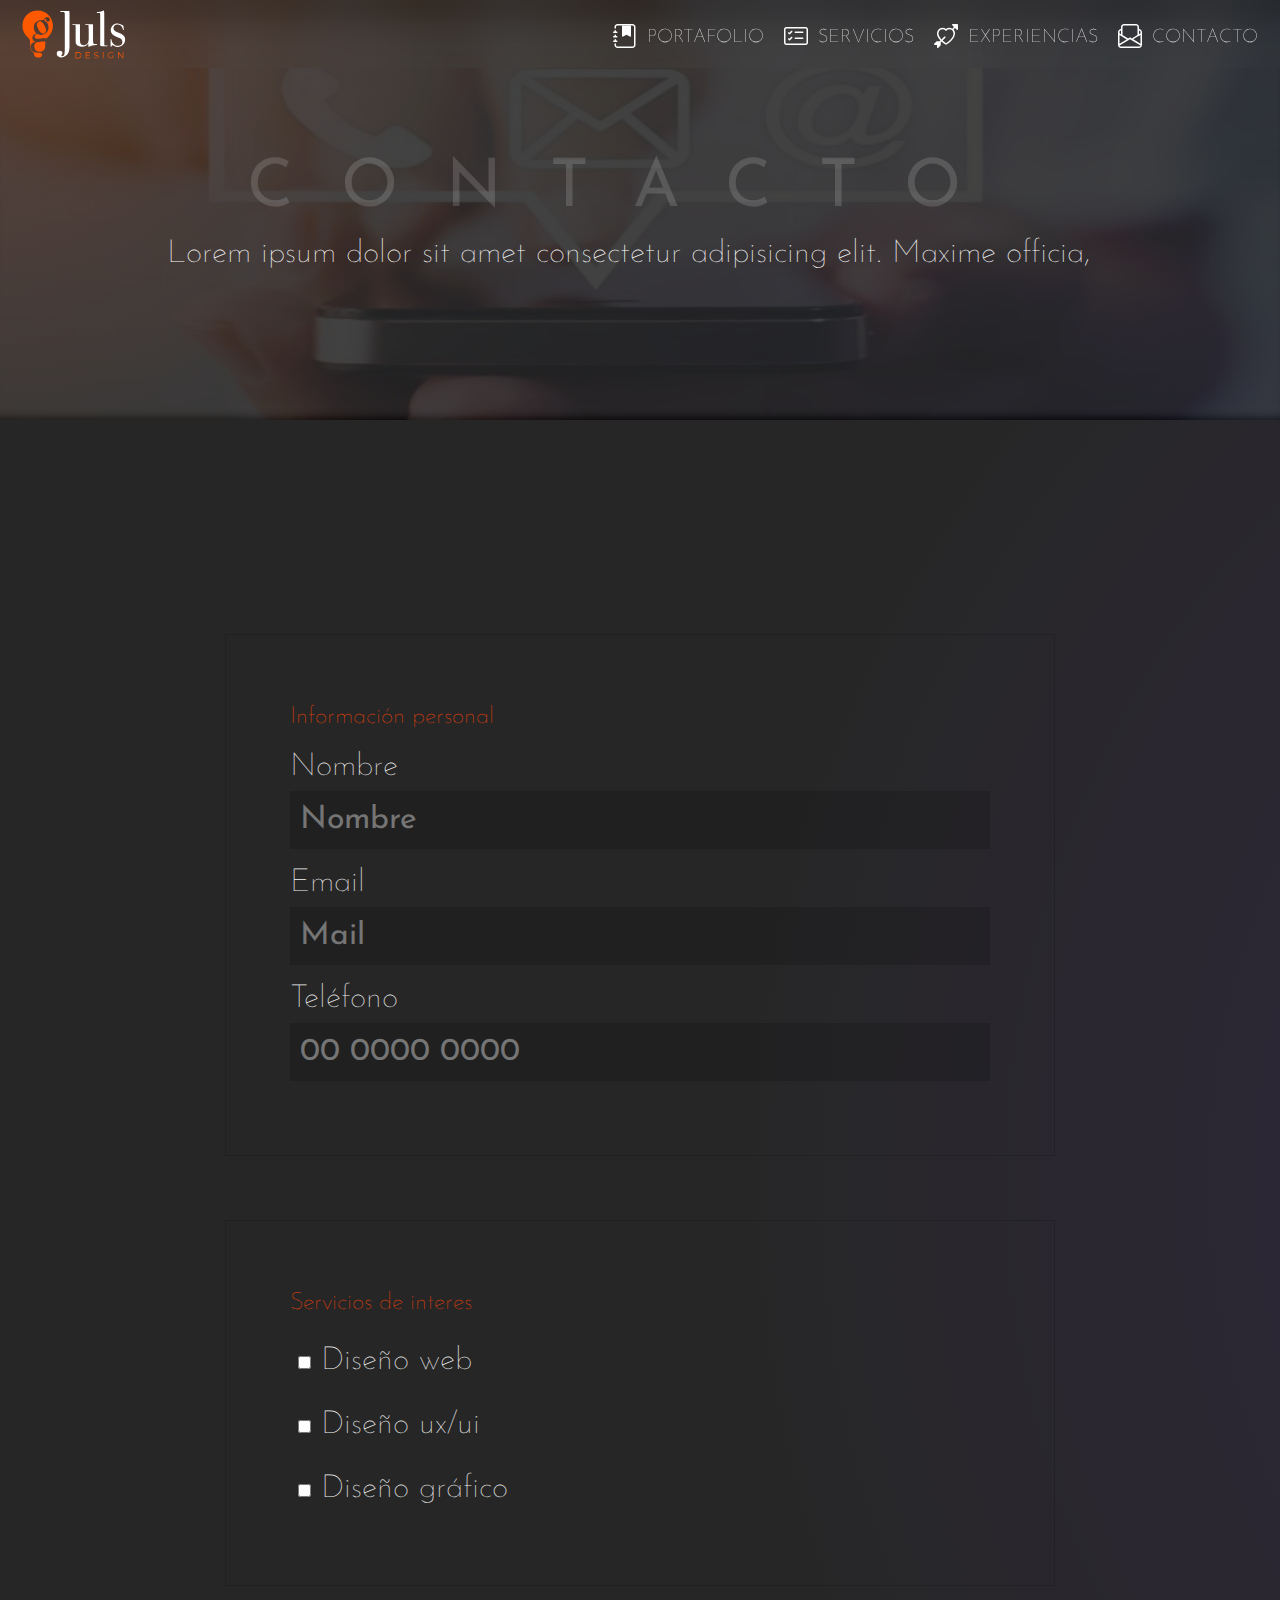
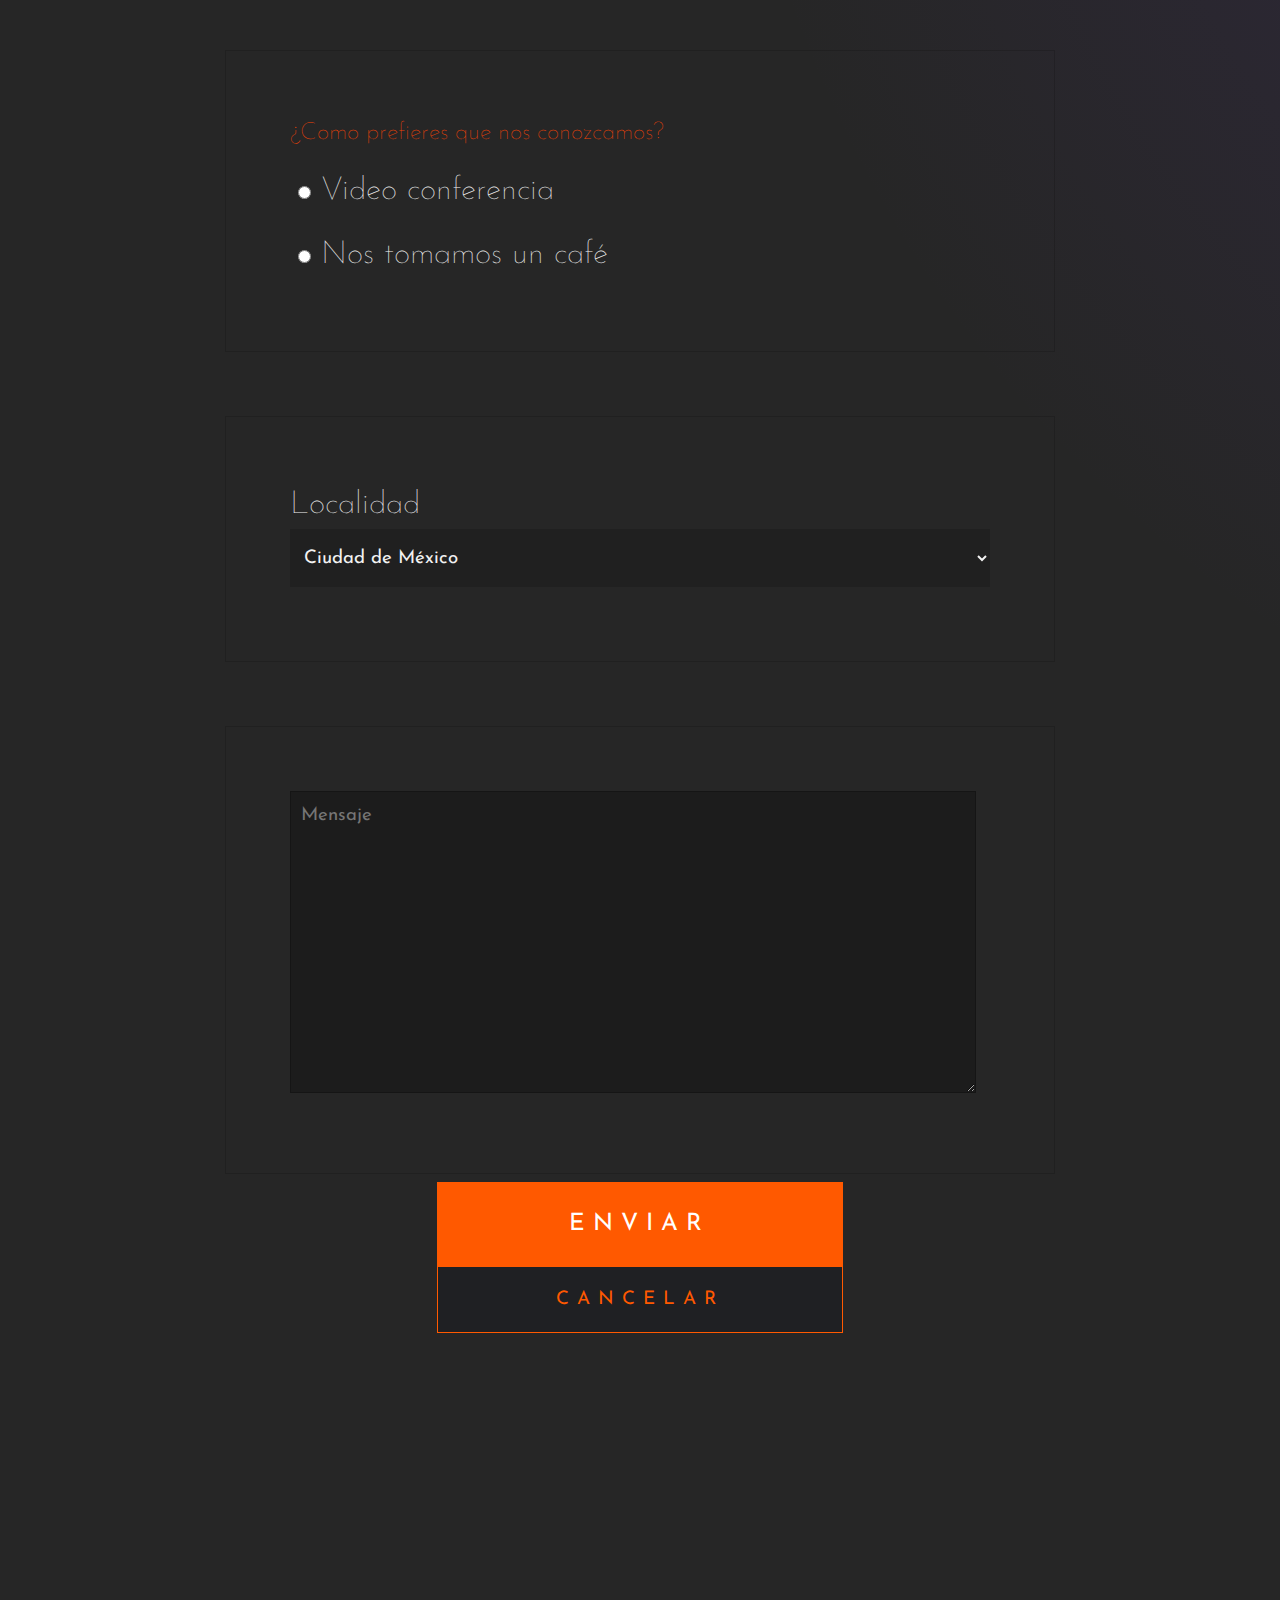
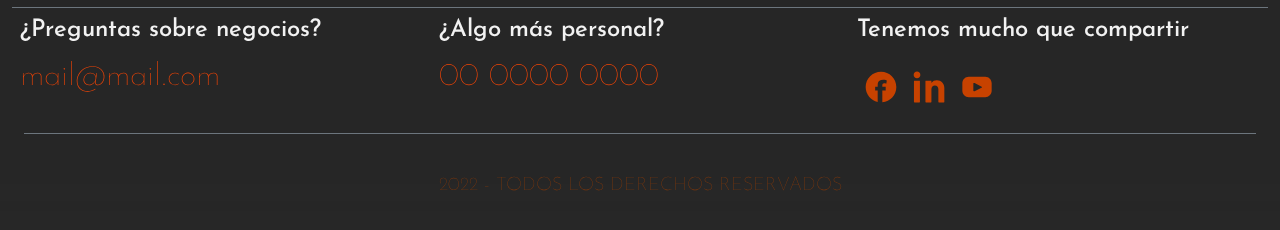
==== views/contacto.html @ 2e826bec "IntegracionSASS" ====
<!DOCTYPE html>
<html lang="en">
    <head>
        <meta charset="UTF-8">
        <meta http-equiv="X-UA-Compatible" content="IE=edge">
        <meta name="viewport" content="width=device-width, initial-scale=1.0">
        <!--Boots-->
        <link rel="stylesheet" href="../bootstrap/css/bootstrap.min.css">
    
        <!--styles-->
        <link rel="stylesheet" href="../css/style.css">
        <title>gJuls | Contacto</title>
</head>
<body>
    <!--Header-->
    <header class="fixed-top">
        <nav class="navbar navbar-expand-lg p-0">
            <div class="container-fluid">
                <!--brand-->
            <a href="../index.html" class="d-flex navbar-brand p-2">
                <img src="../assets/imgs/logoGjuls-ico.svg" alt="Logo  - Diseño"/>
                <img src="../assets/imgs/logoGjuls-txt.svg" alt="gJuls  - Que inspira"/>
            </a>
                <!--btnMenu-->
            <button class="navbar-toggler" type="button" data-bs-toggle="collapse" data-bs-target="#navbarMenu" aria-controls="navbarMenu" aria-expanded="false" aria-label="Toggle navigation">
                <!--<span class="navbar-toggler-icon"></span>-->
                <img src="../assets/icons/list.svg" alt="..."/>
            </button>
            <!--MenuCollapse-->
            <div class="collapse navbar-collapse MenuCollapse" id="navbarMenu">
                <ul class="navbar-nav mb-2 mb-lg-0">
                <li>
                    <a href="../views/portafolio.html">
                        <img src="../assets/imgs/ico_journal-bookmark-fill.svg" >
                        <span>Portafolio</span>
                    </a>
                </li>
                <li>
                    <a href="../views/servicios.html">
                        <img src="../assets/imgs/ico_card-checklist.svg" >
                        <span>Servicios</span>
                    </a>
                </li>
                <li>
                    <a href="../views/experiencias.html">
                        <img src="../assets/imgs/ico_arrow-through-heart.svg" >
                        <span>Experiencias</span>
                    </a>
                </li>
                <li>
                    <a href="#">
                        <img src="../assets/imgs/ico_envelope-paper.svg" >
                        <span>Contacto</span>
                    </a>
                </li>
                </ul>
            </div>
            </div>
        </nav>
    </header>

    <section class="container-fluid p-0 sectiones">
        <div class="row">
            <div class="col-12 hImgPages p-0">
                <img src="../assets/imgs/contacto.png" alt="imagen contacto" class="img-fluid w-100 ">
            </div>
            <div class="col-12 text-center position-absolute textSectiones ">
                <h2 class="w-100">Contacto</h2>
                <p class="text-light">
                    Lorem ipsum dolor sit amet consectetur adipisicing elit. Maxime officia, 
                </p>
            </div>
        </div>
    </section>


    <!--main-->
    <main class="container-fluid">
        <!--principal | Slider-->
        <section class="row justify-content-center">
            <form class="col-sm-12 col-md-8">
                <!--InfPersonal-->
                <fieldset>
                    <legend class="text-primary">Información personal</legend>
                    <!--nombre-->
                    <label for="nombre">Nombre</label>
                    <input type="text" id="nombre" placeholder="Nombre" class="inputType">
                    <br />
                    <!--Email-->
                    <label for="email">Email</label>
                    <input type="email" id="email" placeholder="Mail" class="inputType">
                    <br />  
                    <!--Email-->
                    <label for="telefono">Teléfono</label>
                    <input type="tel" id="telefono" placeholder="00 0000 0000" class="inputType">
                    <br />
                </fieldset>
                <!--Lista de servicios-->
                <fieldset>
                    <legend class="text-primary">Servicios de interes</legend>
                    <div class="inlineFlex">
                    <!--web-->
                    <div class=" checkRadio p-2">
                        <input type="checkbox" id="web" value="web">
                        <label for="web">Diseño web</label>
                    </div>
                    <!--ux/ui-->
                    <div class=" checkRadio p-2">
                        <input type="checkbox" id="ux_ui" value="ux_ui">
                        <label for="ux_ui">Diseño ux/ui</label>
                    </div>
                    <!--grafico-->
                    <div class=" checkRadio p-2">
                        <input type="checkbox" id="grafico" value="grafico">
                        <label for="grafico">Diseño gráfico</label>
                    </div>
                </div>
                </fieldset>
                <!--Información de atención-->
                <fieldset>
                    <legend class="text-primary">¿Como prefieres que nos conozcamos?</legend>
                    <div class="inlineFlex">
                    <!--virtual-->
                    <div class=" checkRadio p-2">
                        <input type="radio" id="virtual" value="virtual" name="primerContacto">
                        <label for="virtual">Video conferencia</label>
                    </div>
                    
                    <div class=" checkRadio p-2">
                    <!--cafe-->
                    <input type="radio" id="cafe" value="cafe" name="primerContacto">
                    <label for="cafe">Nos tomamos un café</label>
                    </div>
                    </div>
                </fieldset>
                <fieldset>
                    <label for="localidad">Localidad</label>
                    <select id="localidad" class="inputType">
                        <option>Ciudad de México</option>
                        <option>Monterrey</option>
                        <option>Yucatan</option>
                    </select>
                </fieldset>
                <fieldset>
                    <textarea id="mensaje" name="" cols="30" rows="10" placeholder="Mensaje"></textarea>
                </fieldset>
                <div class="text-center p-2 btns" >
                    <input type="submit" value="Enviar" id="btnSend">
                    <input type="reset" value="Cancelar" id="btnCancel" >
                </div>
            </form>
        </section>

        <!--Mapa-->
<section class="col-sm-12">
    <iframe src="https://www.google.com/maps/embed?pb=!1m18!1m12!1m3!1d240863.68495400102!2d-99.28369872893013!3d19.391003839331002!2m3!1f0!2f0!3f0!3m2!1i1024!2i768!4f13.1!3m3!1m2!1s0x85ce0026db097507%3A0x54061076265ee841!2sCiudad%20de%20M%C3%A9xico%2C%20CDMX!5e0!3m2!1ses!2smx!4v1654208117817!5m2!1ses!2smx"  style="border:0; width: 100%;" allowfullscreen="" loading="lazy" referrerpolicy="no-referrer-when-downgrade"></iframe>
</section>
        
    </main>

    

     
    <!--footer-->
    <footer class="container-fluid mt-4">
        <div class="container-fluid"> 
    <div class="row border-top border-secondary mt-4">
    <!--Mail-->
    <section class="p-2 col-xs-12 col-md-4">
        <div>
            <h4>¿Preguntas sobre negocios?</h4>
            
            <p>mail@mail.com</p>
        </div>
    </section>
    <!--Telefono-->
    <section class="p-2 col-xs-12 col-md-4">
        <div>
            <h4>¿Algo más personal?</h4>
            
            <p>00 0000 0000</p>
        </div>
    </section>
    <!--redesSociales-->
    <section class="p-2 col-xs-12 col-md-4">
        <div>
            <h4>Tenemos mucho que compartir</h4>
        </div>
            <div class="d-flex">
                <div class="p-2">
                    <a href="#">
                        <img src="../assets/imgs/ico_facebook.svg" alt="Facebook">
                    </a>
                </div>
                <div class="p-2">
                    <a href="#">
                        <img src="../assets/imgs/ico_linkedin.svg" alt="Linkedin">
                    </a>
                </div>
                <div class="p-2">
                    <a href="#">
                        <img src="../assets/imgs/ico_youtube.svg" alt="Youtube">
                    </a>
                </div>
            </div>
    </section>
    </div>
    <section class="text-center mt-2 border-secondary border-top p-4" >
        <span class="text-secondary ">2022 - Todos los Derechos Reservados</span>  
    </section>
</div>
    </footer>

    <!--boots-->
    <script src="../bootstrap/js/bootstrap.min.js"></script>

</body>
</html>
---- css/style.css ----
/*Partials*/
/*Fonts*/
@import url("https://fonts.googleapis.com/css2?family=Josefin+Sans:wght@100;200;400&display=swap");
/*
*/
.text-primary {
  color: #f24405 !important; }

.text-light {
  color: #f25c05 !important; }

.text-secondary {
  color: #8b3907 !important; }

.text-white {
  color: #f2f2f2 !important; }

body {
  font-family: 'Josefin Sans', sans-serif;
  font-size: 24pt;
  font-weight: 100;
  background-color: #262626;
  overflow-x: hidden;
  /*Estilos tipograficos*/ }
  body::before {
    content: "";
    position: absolute;
    height: 200vh;
    width: 200vh;
    background: #f24405;
    background: -moz-radial-gradient(circle, #f24405 0%, rgba(38, 38, 38, 0) 35%);
    background: -webkit-radial-gradient(circle, #f24405 0%, rgba(38, 38, 38, 0) 35%);
    background: radial-gradient(circle, #f24405 0%, rgba(38, 38, 38, 0) 35%);
    filter: progid:DXImageTransform.Microsoft.gradient(startColorstr="#f24405",endColorstr="#262626",GradientType=1);
    opacity: .15;
    margin-top: -100vh;
    margin-left: -100vh;
    z-index: -1000 !important; }
  body::after {
    content: "";
    position: absolute;
    height: 400vh;
    width: 400vh;
    background: #5a32a8;
    background: -moz-radial-gradient(circle, #5a32a8 0%, rgba(38, 38, 38, 0) 50%);
    background: -webkit-radial-gradient(circle, #5a32a8 0%, rgba(38, 38, 38, 0) 50%);
    background: radial-gradient(circle, #5a32a8 0%, rgba(38, 38, 38, 0) 50%);
    filter: progid:DXImageTransform.Microsoft.gradient(startColorstr="#5a32a8",endColorstr="#262626",GradientType=1);
    opacity: .25;
    margin-top: -450vh;
    margin-left: 20vh;
    z-index: -1000 !important; }
  body h1 {
    font-size: 100pt;
    font-weight: 400;
    margin: 0px; }
  body h2 {
    font-size: 50pt;
    font-weight: 200;
    margin: 0px; }
  body p {
    font-weight: 100; }
  body span {
    font-size: 14pt;
    text-transform: uppercase;
    padding: 15px; }
  body main {
    padding-top: 150px;
    margin-bottom: 100px; }
  body main a {
    text-decoration: none;
    color: #f25c05;
    border-bottom: solid 1px #f25c05; }
  body main a:hover {
    text-decoration: none;
    color: #8b3907;
    border-bottom: solid 1px #8b3907; }
  body .btn {
    border-radius: 0px !important;
    text-decoration: none !important;
    padding: 25px;
    text-transform: uppercase;
    letter-spacing: 2px; }
  body .btn-primary {
    background-color: #f24405 !important;
    border: solid 2px #f25c05;
    color: #f2f2f2; }
  body .btn-primary:hover {
    background-color: #262626 !important;
    border: solid 2px #f24405;
    color: #f24405; }
  body .btn-light {
    background-color: #262626 !important;
    border: solid 2px #f25c05;
    color: #f25c05; }
  body .btn-light:hover {
    background-color: #f24405 !important;
    border: solid 2px #f24405;
    color: #262626; }

/*
*/
.text-primary {
  color: #f24405 !important; }

.text-light {
  color: #f25c05 !important; }

.text-secondary {
  color: #8b3907 !important; }

.text-white {
  color: #f2f2f2 !important; }

header {
  backdrop-filter: blur(20px); }
  @media (min-width: 992px) {
    header .navbar-expand-lg .navbar-collapse {
      display: flex !important;
      flex-basis: auto;
      justify-content: end; } }
  header .navbar {
    padding: 0px; }
    header .navbar .container-fluid .navbar-brand img {
      height: 50px; }
    header .navbar .container-fluid .navbar-toggler img {
      height: 32px; }
    header .navbar .container-fluid .MenuCollapse li {
      margin: 10px; }
      header .navbar .container-fluid .MenuCollapse li a {
        text-decoration: none;
        color: #f2f2f2;
        transition: all .3s; }
        header .navbar .container-fluid .MenuCollapse li a:hover {
          color: #f24405 !important;
          transition: all .3s; }
        header .navbar .container-fluid .MenuCollapse li a::before {
          content: "";
          position: absolute;
          border-radius: 50%;
          z-index: -1;
          height: 44px;
          width: 44px;
          margin-left: -10px;
          margin-top: -100px;
          background-color: #f24405;
          transition: .3s all;
          opacity: 0; }
        header .navbar .container-fluid .MenuCollapse li a:hover::before {
          content: "";
          position: absolute;
          border-radius: 50%;
          z-index: -1;
          height: 44px;
          width: 44px;
          margin-left: -10px;
          margin-top: 3px;
          background-color: #f24405;
          transition: .3s all;
          opacity: 1; }
      header .navbar .container-fluid .MenuCollapse li img {
        height: 24px;
        padding: 0px; }
      header .navbar .container-fluid .MenuCollapse li span {
        padding: 0px; }

/*
*/
.text-primary {
  color: #f24405 !important; }

.text-light {
  color: #f25c05 !important; }

.text-secondary {
  color: #8b3907 !important; }

.text-white {
  color: #f2f2f2 !important; }

footer {
  background-color: rgba(255, 255, 255, 0);
  backdrop-filter: blur(20px); }
  footer h4 {
    color: #f2f2f2; }
  footer p {
    color: #f24405; }
  footer img {
    height: 32px; }

.bg-dinamic {
  position: absolute;
  height: 100%;
  width: 100%;
  z-index: -1000 !important; }
  .bg-dinamic .bg {
    position: absolute;
    height: 100%;
    width: 140%;
    background-size: 100%;
    background-position: 0px -450px;
    background-repeat: no-repeat;
    animation-name: animarLinesTranslate;
    margin-top: 100px;
    animation-iteration-count: infinite;
    z-index: -1000 !important; }
  .bg-dinamic .bg_01 {
    background-image: url(../assets/imgs/bg_01.svg);
    margin-left: -20%;
    animation-duration: 10s;
    animation-delay: 1s;
    opacity: .5; }
  .bg-dinamic .bg_02 {
    background-image: url(../assets/imgs/bg_02.svg);
    margin-left: -10%;
    animation-duration: 20s;
    animation-delay: .5s;
    opacity: .5; }
  .bg-dinamic .bg_03 {
    background-image: url(../assets/imgs/bg_03.svg);
    margin-left: -20%;
    animation-duration: 60s;
    animation-delay: 0s;
    opacity: .5; }
@keyframes animarLinesTranslate {
  0% {
    transform: translate(0px);
    opacity: .5; }
  50% {
    transform: translate(10%);
    opacity: .75; }
  100% {
    transform: translate(0px);
    opacity: .5; } }
/*
*/
.text-primary {
  color: #f24405 !important; }

.text-light {
  color: #f25c05 !important; }

.text-secondary {
  color: #8b3907 !important; }

.text-white {
  color: #f2f2f2 !important; }

.carousel-item {
  /*Medias*/ }
  .carousel-item .ContTextHome::before {
    content: "";
    position: absolute;
    width: 30%;
    height: 75%;
    margin-left: -50px;
    margin-top: 10px !important;
    background-color: #f24405;
    z-index: -1000; }
  @media (max-width: 920px) {
    .carousel-item .contImg {
      margin-bottom: 50px; }
      .carousel-item .contImg img {
        max-width: 200px;
        height: auto;
        margin-top: -100px;
        margin-left: 50%; } }

/*
*/
.text-primary {
  color: #f24405 !important; }

.text-light {
  color: #f25c05 !important; }

.text-secondary {
  color: #8b3907 !important; }

.text-white {
  color: #f2f2f2 !important; }

table {
  border: solid 1px rgba(0, 0, 0, 0.15);
  width: 100%;
  border-collapse: collapse; }
  table thead {
    color: #ff5900;
    text-transform: uppercase; }
  table td {
    background-color: rgba(0, 0, 0, 0.15); }
  table img {
    height: 32px; }

/*
*/
.text-primary {
  color: #f24405 !important; }

.text-light {
  color: #f25c05 !important; }

.text-secondary {
  color: #8b3907 !important; }

.text-white {
  color: #f2f2f2 !important; }

.SecHrs {
  margin-top: 100px;
  min-height: 40vh;
  padding-top: 10vh; }
  .SecHrs .pyx-10 {
    padding-left: 75px;
    padding-right: 75px;
    padding-top: 50px;
    padding-bottom: 50px; }
  .SecHrs .btnContacta {
    color: #fff;
    text-transform: uppercase;
    letter-spacing: 12pt;
    padding: 3em;
    text-decoration: none;
    background-color: #f24405;
    transition: all .3s; }
    .SecHrs .btnContacta:hover {
      color: #fff;
      text-transform: uppercase;
      letter-spacing: 8pt;
      padding: 3em;
      text-decoration: none;
      background-color: #8b3907;
      transition: all .3s; }
  .SecHrs .contHrs {
    position: absolute;
    z-index: -1;
    margin-left: 0em;
    margin-top: -2.5em;
    overflow: hidden; }
    .SecHrs .contHrs .textHora {
      text-transform: uppercase;
      font-size: 28pt;
      color: rgba(0, 0, 0, 0.15);
      margin: 0px;
      white-space: nowrap;
      margin-left: 0px;
      margin-top: 15px;
      letter-spacing: 0.3em;
      background: #7D2C00;
      background: repeating-radial-gradient(circle farthest-corner at right center, #7D2C00 20%, #FF5900 34%);
      -webkit-background-clip: text;
      -webkit-text-fill-color: transparent;
      opacity: .5;
      animation: animaTranslate 6s linear alternate infinite; }
@keyframes animaTranslate {
  0% {
    margin-left: -300px; }
  100% {
    transform: translate(30px); } }
.sectiones .row .hImgPages {
  overflow: hidden;
  -webkit-box-shadow: inset -1px 3px 8px 5px #000, 5px 5px 15px 5px rgba(0, 0, 0, 0);
  box-shadow: inset -1px 3px 8px 5px #000, 5px 5px 15px 5px rgba(0, 0, 0, 0); }
  .sectiones .row .hImgPages img {
    height: 420px;
    opacity: .52; }
.sectiones .row .textSectiones h2 {
  font-weight: 400;
  color: rgba(255, 255, 255, 0.15);
  padding-top: 150px;
  text-align: center;
  text-transform: uppercase;
  letter-spacing: 3rem; }
.sectiones .row .textSectiones p {
  color: #fff !important; }
@media (max-width: 992px) {
  .sectiones .row .textSectiones h2 {
    font-size: 24pt;
    letter-spacing: 1rem; }
  .sectiones .row .textSectiones p {
    font-size: 20pt; } }

/*
*/
.text-primary {
  color: #f24405 !important; }

.text-light {
  color: #f25c05 !important; }

.text-secondary {
  color: #8b3907 !important; }

.text-white {
  color: #f2f2f2 !important; }

form {
  padding: 0px; }
  form fieldset {
    border: solid 1px rgba(0, 0, 0, 0.15);
    padding: 2em;
    margin-top: 2em; }
    form fieldset label {
      color: #f2f2f2; }
    form fieldset .inputType {
      width: 100%;
      height: 58px;
      margin-bottom: 10px;
      margin-top: 0px;
      padding-left: 0px;
      padding: 10px;
      background-color: rgba(0, 0, 0, 0.15);
      border: none;
      color: #f2f2f2; }
    form fieldset select {
      height: 42px;
      width: 100%;
      margin-bottom: 20px;
      background-color: rgba(0, 0, 0, 0.15);
      border: none;
      margin-top: 10px;
      padding-left: 10px;
      color: #fff;
      outline: none;
      font-size: 14pt; }
    form fieldset textarea {
      width: 100%;
      max-width: 98%;
      background-color: rgba(0, 0, 0, 0.25);
      padding: 10px;
      color: #fff;
      font-size: 14pt;
      border: solid 1px rgba(0, 0, 0, 0.25); }
  form #btnSend {
    border: none;
    padding: 1em;
    width: 50%;
    background-color: #ff5900;
    color: #fff;
    text-transform: uppercase;
    letter-spacing: .5rem;
    transition: all .3s;
    font-size: 18pt; }
    form #btnSend:hover {
      background-color: #c74200;
      transition: all .3s; }
  form #btnCancel {
    border: none;
    padding: 1em;
    width: 50%;
    background-color: #1F2023;
    color: #ff5900;
    border: solid 1px #ff5900;
    text-transform: uppercase;
    letter-spacing: .5rem;
    font-size: 14pt; }
    form #btnCancel:hover {
      background-color: rgba(0, 0, 0, 0.25);
      transition: all .3s; }

.hoverMarcas {
  transition: all .3s;
  transform: scale(1);
  background-color: rgba(0, 0, 0, 0); }
  .hoverMarcas:hover {
    transition: all .3s;
    transform: scale(0.75);
    background-color: rgba(0, 0, 0, 0.25); }

/*Variables*/
/*
*/
.text-primary {
  color: #f24405 !important; }

.text-light {
  color: #f25c05 !important; }

.text-secondary {
  color: #8b3907 !important; }

.text-white {
  color: #f2f2f2 !important; }

/*# sourceMappingURL=style.css.map */
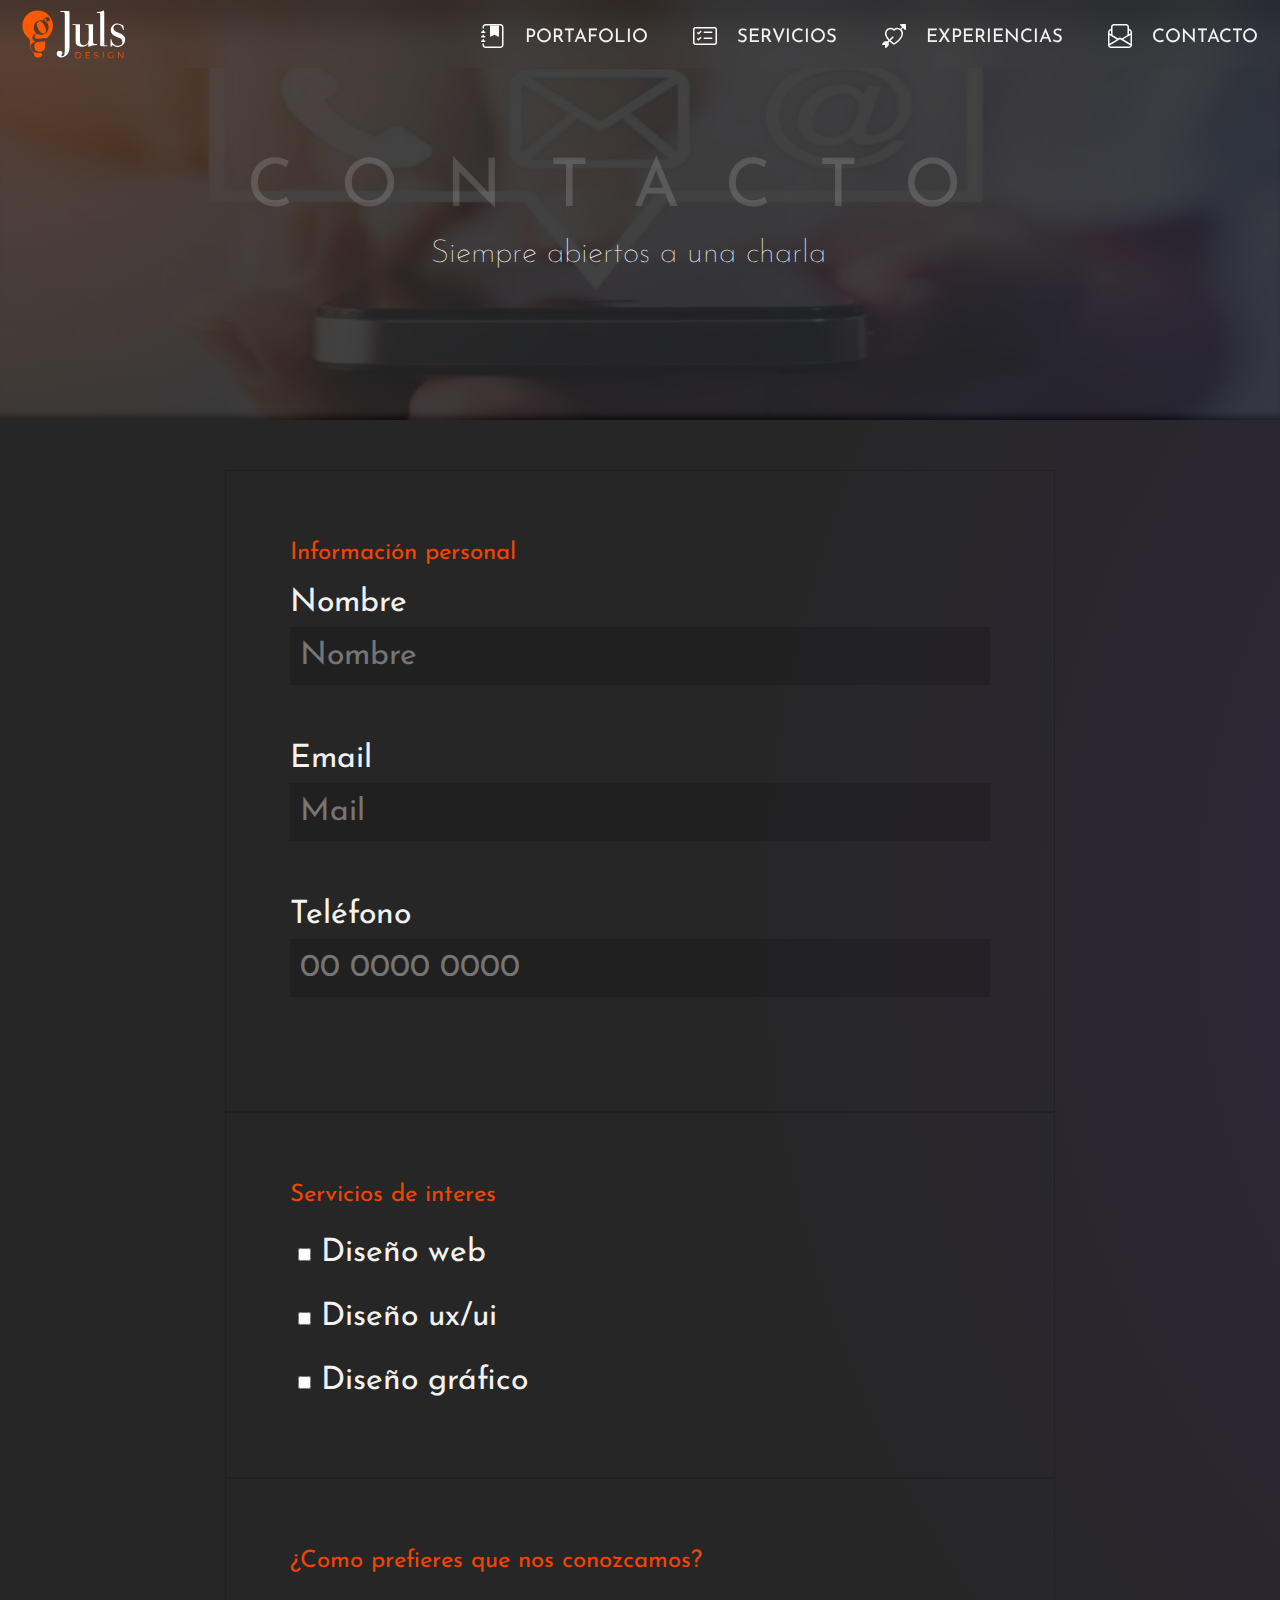
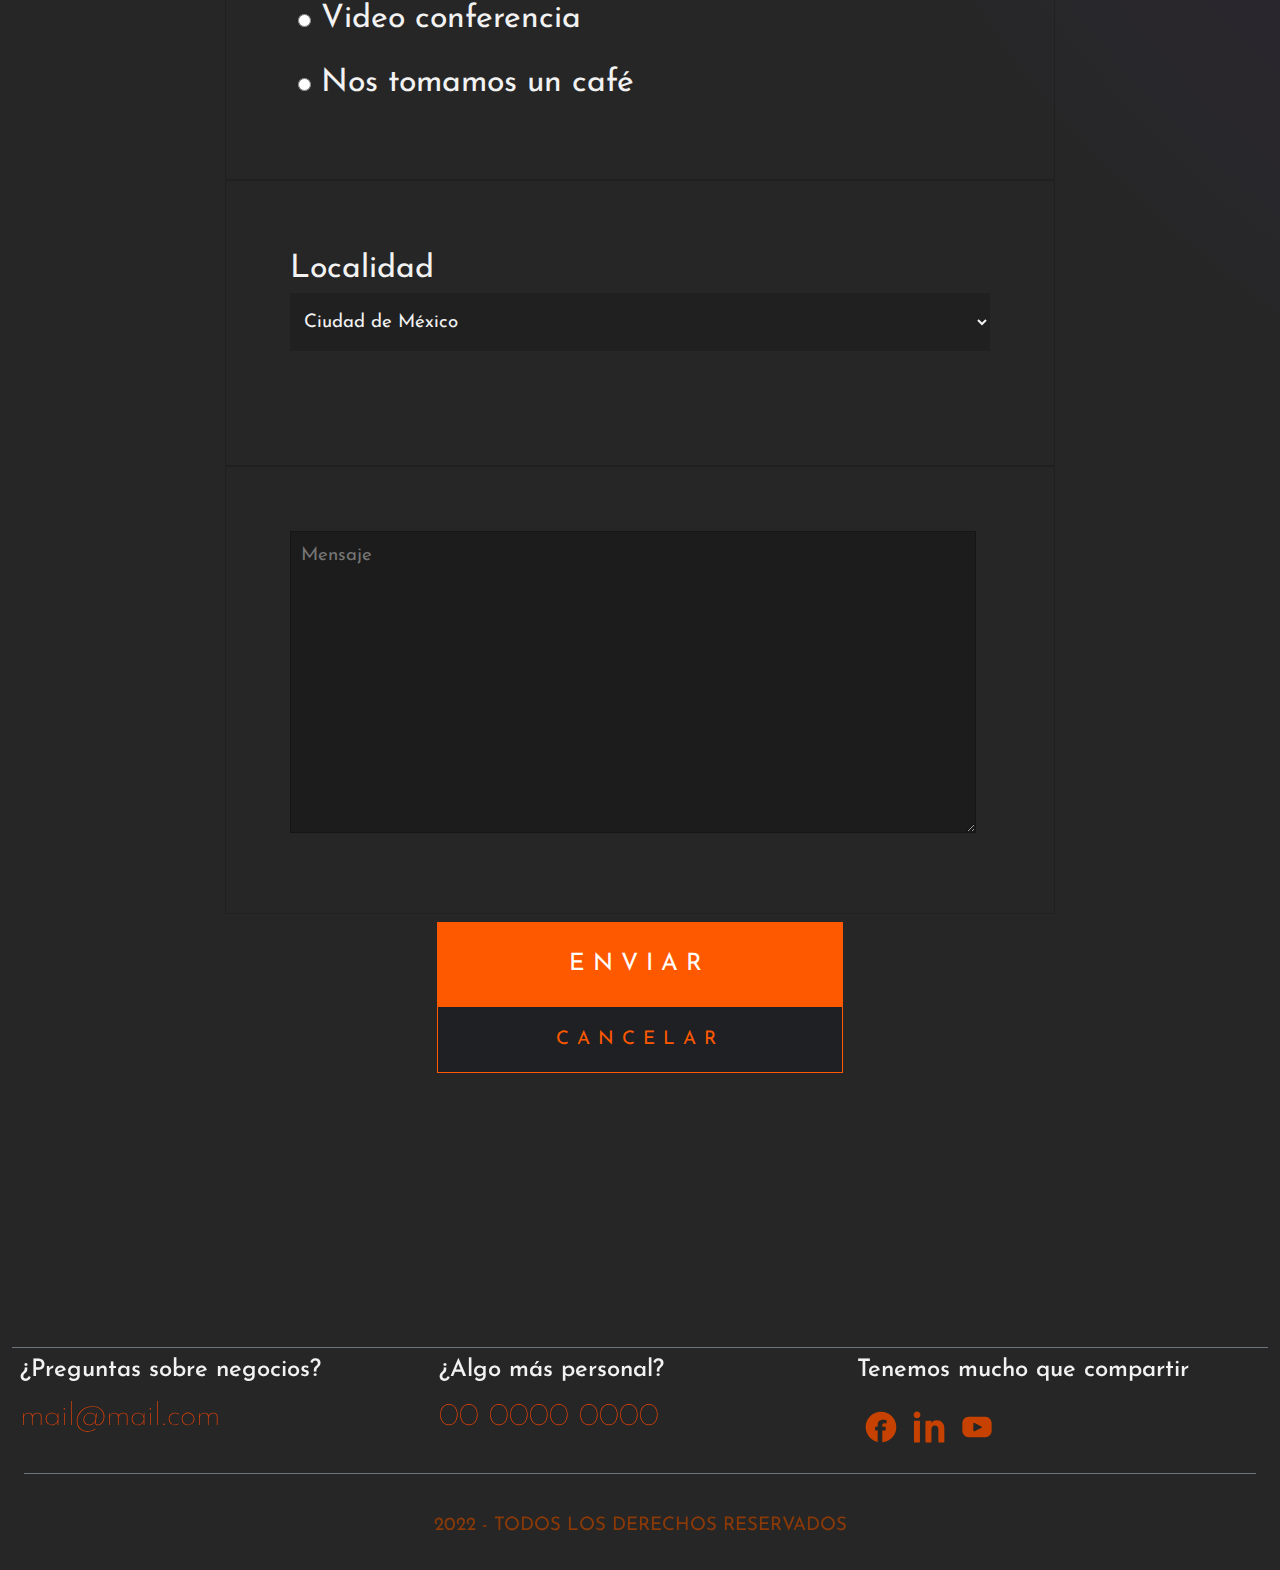
==== commit b1b082d5: "SEO" ====
--- a/views/contacto.html
+++ b/views/contacto.html
@@ -67,7 +67,7 @@
             <div class="col-12 text-center position-absolute textSectiones ">
                 <h2 class="w-100">Contacto</h2>
                 <p class="text-light">
-                    Lorem ipsum dolor sit amet consectetur adipisicing elit. Maxime officia, 
+                   Siempre abiertos a una charla 
                 </p>
             </div>
         </div>
--- a/css/style.css
+++ b/css/style.css
@@ -18,7 +18,6 @@
 body {
   font-family: 'Josefin Sans', sans-serif;
   font-size: 24pt;
-  font-weight: 100;
   background-color: #262626;
   overflow-x: hidden;
   /*Estilos tipograficos*/ }
@@ -65,7 +64,7 @@
     text-transform: uppercase;
     padding: 15px; }
   body main {
-    padding-top: 150px;
+    padding-top: 50px;
     margin-bottom: 100px; }
   body main a {
     text-decoration: none;
@@ -130,7 +129,9 @@
       header .navbar .container-fluid .MenuCollapse li a {
         text-decoration: none;
         color: #f2f2f2;
-        transition: all .3s; }
+        transition: all .3s;
+        font-weight: 400;
+        margin-left: 25px; }
         header .navbar .container-fluid .MenuCollapse li a:hover {
           color: #f24405 !important;
           transition: all .3s; }
@@ -162,7 +163,8 @@
         height: 24px;
         padding: 0px; }
       header .navbar .container-fluid .MenuCollapse li span {
-        padding: 0px; }
+        padding: 0px;
+        margin-left: 10px; }
 
 /*
 */
@@ -207,19 +209,19 @@
   .bg-dinamic .bg_01 {
     background-image: url(../assets/imgs/bg_01.svg);
     margin-left: -20%;
-    animation-duration: 10s;
-    animation-delay: 1s;
+    animation-duration: 5s;
+    animation-delay: 0s;
     opacity: .5; }
   .bg-dinamic .bg_02 {
     background-image: url(../assets/imgs/bg_02.svg);
     margin-left: -10%;
-    animation-duration: 20s;
+    animation-duration: 10s;
     animation-delay: .5s;
     opacity: .5; }
   .bg-dinamic .bg_03 {
     background-image: url(../assets/imgs/bg_03.svg);
     margin-left: -20%;
-    animation-duration: 60s;
+    animation-duration: 30s;
     animation-delay: 0s;
     opacity: .5; }
 @keyframes animarLinesTranslate {
@@ -398,8 +400,7 @@
   padding: 0px; }
   form fieldset {
     border: solid 1px rgba(0, 0, 0, 0.15);
-    padding: 2em;
-    margin-top: 2em; }
+    padding: 2em; }
     form fieldset label {
       color: #f2f2f2; }
     form fieldset .inputType {
@@ -411,7 +412,12 @@
       padding: 10px;
       background-color: rgba(0, 0, 0, 0.15);
       border: none;
-      color: #f2f2f2; }
+      color: #f2f2f2;
+      margin-bottom: 50px;
+      transition: all 1.3s; }
+      form fieldset .inputType:focus {
+        outline: solid 1px #f24405;
+        transition: all 1.3s; }
     form fieldset select {
       height: 42px;
       width: 100%;
@@ -423,6 +429,9 @@
       color: #fff;
       outline: none;
       font-size: 14pt; }
+      form fieldset select:focus {
+        outline: solid 1px #f24405;
+        transition: all 1.3s; }
     form fieldset textarea {
       width: 100%;
       max-width: 98%;
@@ -431,6 +440,9 @@
       color: #fff;
       font-size: 14pt;
       border: solid 1px rgba(0, 0, 0, 0.25); }
+      form fieldset textarea:focus {
+        outline: solid 1px #f24405;
+        transition: all 1.3s; }
   form #btnSend {
     border: none;
     padding: 1em;
@@ -458,14 +470,76 @@
       background-color: rgba(0, 0, 0, 0.25);
       transition: all .3s; }
 
+/*
+*/
+.text-primary {
+  color: #f24405 !important; }
+
+.text-light {
+  color: #f25c05 !important; }
+
+.text-secondary {
+  color: #8b3907 !important; }
+
+.text-white {
+  color: #f2f2f2 !important; }
+
 .hoverMarcas {
+  background-color: rgba(0, 0, 0, 0);
   transition: all .3s;
   transform: scale(1);
-  background-color: rgba(0, 0, 0, 0); }
+  filter: blur(1px); }
   .hoverMarcas:hover {
+    background-color: rgba(0, 0, 0, 0.5);
     transition: all .3s;
-    transform: scale(0.75);
-    background-color: rgba(0, 0, 0, 0.25); }
+    transform: scale(0.95);
+    filter: blur(0px); }
+
+/*
+*/
+.text-primary {
+  color: #f24405 !important; }
+
+.text-light {
+  color: #f25c05 !important; }
+
+.text-secondary {
+  color: #8b3907 !important; }
+
+.text-white {
+  color: #f2f2f2 !important; }
+
+.card {
+  border: solid 5px rgba(0, 0, 0, 0.75);
+  height: 100%;
+  text-decoration: none;
+  border-radius: 0px;
+  border: solid 2px rgba(0, 0, 0, 0.75);
+  transition: all .3s; }
+  .card:hover {
+    border-radius: 0px;
+    border: solid 2px #f24405;
+    transition: all .3s; }
+  .card .imgCards {
+    overflow: hidden; }
+    .card .imgCards img {
+      width: 100%;
+      transform: scale(1.3);
+      transition: all .3s; }
+      .card .imgCards img:hover {
+        transform: scale(1.35);
+        transition: all .3s; }
+  .card h3 {
+    color: #262626; }
+  .card p {
+    font-size: 20pt;
+    color: #8b3907; }
+
+.space-between {
+  justify-content: space-between; }
+
+.contImg {
+  height: 100%; }
 
 /*Variables*/
 /*
